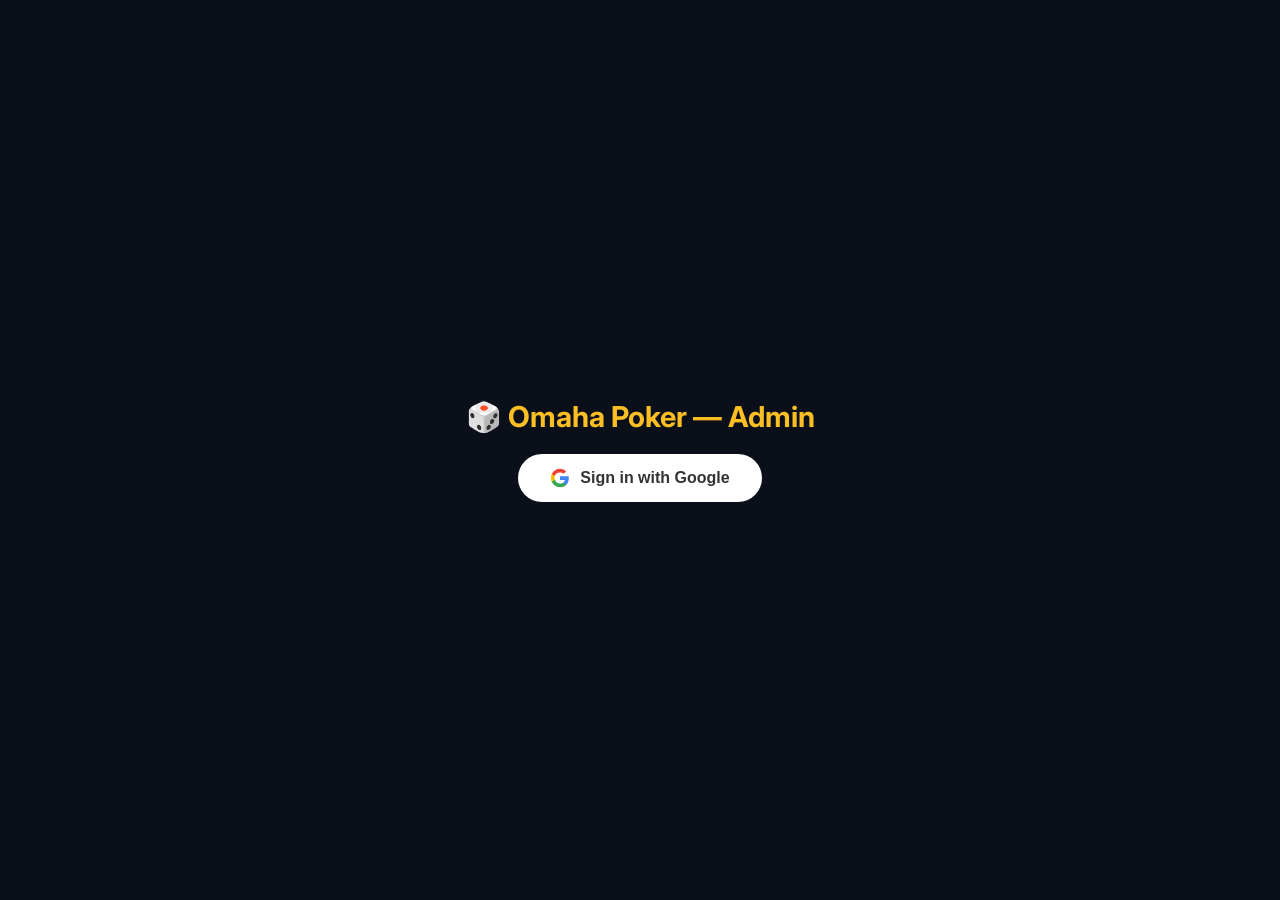
==== admin.html @ 5736e8f2 "feat: add admin panel (Overview, Users, Analytics, Events, Features, Push) Mirrors the video-poker-g" ====
<!DOCTYPE html>
<html lang="en">
<head>
    <meta charset="UTF-8">
    <meta name="viewport" content="width=device-width, initial-scale=1.0">
    <title>Omaha Poker — Admin</title>
    <link rel="preconnect" href="https://fonts.googleapis.com">
    <link href="https://fonts.googleapis.com/css2?family=Inter:wght@400;500;600;700&display=swap" rel="stylesheet">
    <script src="https://www.gstatic.com/firebasejs/10.12.2/firebase-app-compat.js"></script>
    <script src="https://www.gstatic.com/firebasejs/10.12.2/firebase-auth-compat.js"></script>
    <script src="https://www.gstatic.com/firebasejs/10.12.2/firebase-firestore-compat.js"></script>
    <style>
        * { box-sizing: border-box; margin: 0; padding: 0; }
        body {
            font-family: 'Inter', -apple-system, BlinkMacSystemFont, sans-serif;
            background: #0a0f1a; color: #e2e8f0; min-height: 100vh;
        }

        .auth-gate {
            display: flex; align-items: center; justify-content: center;
            min-height: 100vh; flex-direction: column; gap: 20px; padding: 24px; text-align: center;
        }
        .auth-gate h1 { color: #fbbf24; font-size: 1.8em; }
        .auth-gate .denied { color: #f87171; font-size: 16px; display: none; }
        .auth-gate button {
            background: #fff; color: #333; border: none; border-radius: 40px;
            padding: 14px 32px; font-size: 16px; font-weight: 600;
            cursor: pointer; display: flex; align-items: center; gap: 10px;
        }

        .app { display: none; }
        .app.visible { display: block; }

        .topbar {
            background: #111827; border-bottom: 1px solid #1e293b;
            padding: 14px 30px; display: flex; align-items: center; justify-content: space-between;
            position: sticky; top: 0; z-index: 100; flex-wrap: wrap; gap: 10px;
        }
        .topbar h1 { font-size: 18px; color: #fbbf24; font-weight: 700; }
        .topbar-right { display: flex; align-items: center; gap: 14px; flex-wrap: wrap; }
        .topbar-right img { width: 28px; height: 28px; border-radius: 50%; }
        .topbar-right span { font-size: 13px; color: #94a3b8; }
        .topbar-right a, .topbar-right button {
            background: none; border: 1px solid #334155; color: #94a3b8;
            padding: 5px 12px; border-radius: 6px; font-size: 12px;
            cursor: pointer; text-decoration: none;
        }
        .topbar-right a:hover, .topbar-right button:hover { border-color: #fbbf24; color: #fbbf24; }

        .content { max-width: 1180px; margin: 0 auto; padding: 24px; }

        .tabs {
            display: flex; gap: 4px; margin-bottom: 24px; flex-wrap: wrap;
            background: #111827; border-radius: 10px; padding: 4px;
            border: 1px solid #1e293b;
        }
        .tab {
            padding: 10px 20px; border-radius: 8px; font-size: 14px; font-weight: 500;
            cursor: pointer; color: #64748b; transition: all 0.2s; border: none; background: none;
        }
        .tab:hover { color: #cbd5e1; }
        .tab.active { background: #1e293b; color: #fbbf24; }

        .stats-grid {
            display: grid; grid-template-columns: repeat(auto-fit, minmax(190px, 1fr));
            gap: 14px; margin-bottom: 24px;
        }
        .stat-card {
            background: #111827; border: 1px solid #1e293b; border-radius: 12px; padding: 18px;
        }
        .stat-card .label { font-size: 11px; color: #64748b; text-transform: uppercase; letter-spacing: 0.5px; margin-bottom: 6px; }
        .stat-card .value { font-size: 26px; font-weight: 700; color: #fbbf24; }
        .stat-card .sub { font-size: 12px; color: #475569; margin-top: 4px; }

        .panel {
            background: #111827; border: 1px solid #1e293b; border-radius: 12px;
            overflow: hidden; margin-bottom: 20px;
        }
        .panel-header {
            padding: 14px 20px; border-bottom: 1px solid #1e293b;
            display: flex; align-items: center; justify-content: space-between; gap: 10px; flex-wrap: wrap;
        }
        .panel-header h2 { font-size: 15px; font-weight: 600; color: #e2e8f0; }
        .panel-header .badge {
            background: #1e293b; color: #94a3b8; padding: 3px 10px;
            border-radius: 20px; font-size: 12px;
        }
        .panel-header button {
            background: none; border: 1px solid #334155; color: #94a3b8;
            padding: 5px 12px; border-radius: 6px; font-size: 12px; cursor: pointer;
        }
        .panel-header button:hover { border-color: #fbbf24; color: #fbbf24; }
        .panel-body { padding: 16px 20px; }

        table { width: 100%; border-collapse: collapse; }
        .table-scroll { overflow-x: auto; -webkit-overflow-scrolling: touch; }
        th {
            text-align: left; padding: 10px 16px; font-size: 11px; white-space: nowrap;
            text-transform: uppercase; letter-spacing: 0.5px; color: #475569;
            background: #0f172a; border-bottom: 1px solid #1e293b;
        }
        td {
            padding: 10px 16px; border-bottom: 1px solid rgba(30,41,59,0.5);
            font-size: 13px; color: #cbd5e1;
        }
        tr:hover td { background: rgba(251,191,36,0.03); }

        .tab-content { display: none; }
        .tab-content.active { display: block; }

        .empty-state { text-align: center; padding: 40px; color: #475569; font-size: 14px; }

        .search-bar, .sort-select {
            background: #0f172a; border: 1px solid #1e293b; border-radius: 8px;
            padding: 8px 14px; color: #e2e8f0; font-size: 13px;
        }
        .search-bar { width: 260px; }
        .search-bar:focus, .sort-select:focus { outline: none; border-color: #fbbf24; }

        .btn-action {
            background: none; border: 1px solid #334155; border-radius: 4px;
            padding: 4px 10px; font-size: 11px; cursor: pointer; font-weight: 500;
            transition: all 0.2s; color: #f87171; border-color: rgba(248, 113, 113, 0.4);
        }
        .btn-action:hover { background: rgba(248, 113, 113, 0.1); border-color: #f87171; }

        .feature-list { padding: 6px 20px; }
        .feature-row {
            display: flex; align-items: center; justify-content: space-between;
            padding: 14px 0; border-bottom: 1px solid rgba(30,41,59,0.5);
        }
        .feature-row:last-child { border-bottom: none; }
        .feature-row-label { font-size: 14px; color: #e2e8f0; font-weight: 500; }
        .feature-row-sub { font-size: 12px; color: #64748b; margin-top: 2px; }
        .feature-switch { position: relative; display: inline-block; width: 42px; height: 24px; flex-shrink: 0; }
        .feature-switch input { opacity: 0; width: 0; height: 0; }
        .feature-switch-track {
            position: absolute; cursor: pointer; inset: 0; background: #334155;
            border-radius: 24px; transition: 0.2s;
        }
        .feature-switch-track::before {
            content: ""; position: absolute; width: 18px; height: 18px; left: 3px; bottom: 3px;
            background: #e2e8f0; border-radius: 50%; transition: 0.2s;
        }
        .feature-switch input:checked + .feature-switch-track { background: #16a34a; }
        .feature-switch input:checked + .feature-switch-track::before { transform: translateX(18px); }

        .event-form {
            display: flex; flex-wrap: wrap; gap: 8px; padding: 16px 20px;
            border-bottom: 1px solid #1e293b; align-items: center;
        }
        .event-form input, .event-form select {
            background: #0f172a; border: 1px solid #1e293b; border-radius: 6px;
            padding: 7px 10px; color: #e2e8f0; font-size: 13px;
        }
        .event-form input:focus, .event-form select:focus { outline: none; border-color: #fbbf24; }
        .event-form button {
            background: #16a34a; border: none; color: #fff; padding: 8px 16px;
            border-radius: 6px; font-size: 13px; font-weight: 600; cursor: pointer;
        }
        .event-form button:hover { background: #15803d; }

        .offline-note {
            font-size: 12px; color: #64748b; padding: 12px 20px;
            border-top: 1px solid #1e293b;
        }

        /* Horizontal bar rows for the Analytics tab. The bar is a nested
           fill rather than a background-gradient row, so a long label
           never competes with the bar for width. */
        .bar-row {
            display: flex; align-items: center; gap: 12px; padding: 7px 0;
            font-size: 13px; border-bottom: 1px solid rgba(30,41,59,0.5);
        }
        .bar-row:last-child { border-bottom: none; }
        .bar-row .bar-label { width: 140px; flex-shrink: 0; color: #cbd5e1; }
        .bar-row .bar-track { flex: 1; background: #0f172a; border-radius: 4px; height: 18px; overflow: hidden; }
        .bar-row .bar-fill { height: 100%; background: linear-gradient(90deg, #b45309, #fbbf24); }
        .bar-row .bar-value { width: 100px; text-align: right; color: #94a3b8; font-variant-numeric: tabular-nums; }

        .moved-card { padding: 22px 20px; }
        .moved-card p { margin-bottom: 14px; color: #94a3b8; line-height: 1.6; }
        .moved-card a.cta {
            display: inline-block; background: #16a34a; color: #fff; text-decoration: none;
            padding: 11px 24px; border-radius: 8px; font-size: 14px; font-weight: 600;
        }

        .setup-note {
            background: rgba(251,191,36,0.08); border: 1px solid rgba(251,191,36,0.3);
            border-radius: 10px; padding: 14px 18px; font-size: 13px; color: #fcd34d;
            margin: 24px; line-height: 1.5; max-width: 520px;
        }
        .setup-note code { background: rgba(0,0,0,0.3); padding: 1px 6px; border-radius: 4px; }

        @media (max-width: 700px) {
            .content { padding: 14px; }
            .stats-grid { grid-template-columns: repeat(2, 1fr); }
            .topbar { padding: 12px 16px; }
            th, td { padding: 8px 10px; font-size: 12px; }
            .event-form { flex-direction: column; align-items: stretch; }
            .search-bar { width: 100%; }
        }
    </style>
</head>
<body>
    <div class="auth-gate" id="auth-gate">
        <h1>🎲 Omaha Poker — Admin</h1>
        <button onclick="doSignIn()">
            <svg viewBox="0 0 24 24" width="20" height="20"><path fill="#4285F4" d="M22.56 12.25c0-.78-.07-1.53-.2-2.25H12v4.26h5.92a5.06 5.06 0 0 1-2.2 3.32v2.77h3.57c2.08-1.92 3.27-4.74 3.27-8.1z"/><path fill="#34A853" d="M12 23c2.97 0 5.46-.98 7.28-2.66l-3.57-2.77c-.98.66-2.23 1.06-3.71 1.06-2.86 0-5.29-1.93-6.16-4.53H2.18v2.84C3.99 20.53 7.7 23 12 23z"/><path fill="#FBBC05" d="M5.84 14.09c-.22-.66-.35-1.36-.35-2.09s.13-1.43.35-2.09V7.07H2.18A9.82 9.82 0 0 0 1.18 12c0 1.6.38 3.11 1 4.47l3.66-2.38z"/><path fill="#EA4335" d="M12 5.38c1.62 0 3.06.56 4.21 1.64l3.15-3.15C17.45 2.09 14.97 1 12 1 7.7 1 3.99 3.47 2.18 7.07l3.66 2.31c.87-2.6 3.3-4 6.16-4z"/></svg>
            Sign in with Google
        </button>
        <div class="denied" id="denied-msg">Access denied — admin only.</div>
    </div>

    <div class="app" id="app">
        <div class="topbar">
            <h1>🎲 Omaha Poker — Admin</h1>
            <div class="topbar-right">
                <img id="topbar-photo" src="" alt="">
                <span id="topbar-name"></span>
                <a href="push.html">Push Center ↗</a>
                <button onclick="firebase.auth().signOut()">Sign Out</button>
            </div>
        </div>

        <div class="content">
            <div class="tabs">
                <button class="tab active" onclick="switchTab('overview')">Overview</button>
                <button class="tab" onclick="switchTab('users')">Users</button>
                <button class="tab" onclick="switchTab('analytics')">Analytics</button>
                <button class="tab" onclick="switchTab('events')">Events</button>
                <button class="tab" onclick="switchTab('features')">Features</button>
                <button class="tab" onclick="switchTab('push')">Push</button>
            </div>

            <!-- OVERVIEW -->
            <div class="tab-content active" id="tab-overview">
                <div style="display:flex;align-items:center;justify-content:space-between;margin-bottom:10px">
                    <span id="stats-updated" style="color:#64748b;font-size:12px">—</span>
                    <button onclick="loadAll()">↻ Refresh</button>
                </div>
                <div class="stats-grid">
                    <div class="stat-card"><div class="label">Total Installs</div><div class="value" id="s-installs">—</div></div>
                    <div class="stat-card"><div class="label">Active Today</div><div class="value" id="s-today">—</div><div class="sub">played a hand (UTC day)</div></div>
                    <div class="stat-card"><div class="label">Active 7d (WAU)</div><div class="value" id="s-wau">—</div></div>
                    <div class="stat-card"><div class="label">New Installs (7d)</div><div class="value" id="s-new-7d">—</div><div class="sub" id="s-new-today">—</div></div>
                    <div class="stat-card"><div class="label">New Installs (30d)</div><div class="value" id="s-new-30d">—</div></div>
                    <div class="stat-card"><div class="label">Devices Registered</div><div class="value" id="s-devices">—</div><div class="sub" id="s-devices-sub">for push</div></div>
                    <div class="stat-card"><div class="label">Hands Dealt</div><div class="value" id="s-hands">—</div><div class="sub">across all players</div></div>
                    <div class="stat-card"><div class="label">Avg Hands / Player</div><div class="value" id="s-avg-hands">—</div></div>
                </div>

                <div class="panel">
                    <div class="panel-header">
                        <h2>Recent Installs</h2>
                        <span class="badge" id="recent-count">0</span>
                    </div>
                    <div class="table-scroll"><table>
                        <thead><tr><th>Install</th><th>Country</th><th>Platform</th><th>Version</th><th>First Seen</th><th>Last Played</th></tr></thead>
                        <tbody id="recent-body"><tr><td colspan="6" class="empty-state">Loading...</td></tr></tbody>
                    </table></div>
                </div>
            </div>

            <!-- USERS -->
            <div class="tab-content" id="tab-users">
                <div style="display:flex; flex-wrap:wrap; gap:10px; margin-bottom: 16px;">
                    <input class="search-bar" type="text" placeholder="Search by install id, country, or version..." id="user-search" oninput="renderUsers()">
                    <select class="sort-select" id="user-sort" onchange="renderUsers()">
                        <option value="lastPlayed">Sort: Last played</option>
                        <option value="hands">Sort: Hands played</option>
                        <option value="balance">Sort: Balance</option>
                        <option value="created">Sort: Newest install</option>
                        <option value="net">Sort: Lifetime net chips</option>
                    </select>
                </div>
                <div class="panel">
                    <div class="panel-header">
                        <h2>All Users</h2>
                        <span class="badge" id="users-count">0</span>
                    </div>
                    <div class="table-scroll"><table>
                        <thead><tr>
                            <th>Install</th><th>Country</th><th>Platform</th><th>Version</th>
                            <th>Hands</th><th>Win %</th><th>Balance</th><th>Net P&amp;L</th><th>Last Played</th><th>Devices</th>
                        </tr></thead>
                        <tbody id="users-body"><tr><td colspan="10" class="empty-state">Loading...</td></tr></tbody>
                    </table></div>
                </div>
            </div>

            <!-- ANALYTICS -->
            <div class="tab-content" id="tab-analytics">
                <div class="panel">
                    <div class="panel-header"><h2>📈 New Installs per Week</h2></div>
                    <div class="panel-body" id="bars-weeks"></div>
                </div>
                <div class="panel">
                    <div class="panel-header"><h2>📆 New Installs per Month</h2></div>
                    <div class="panel-body" id="bars-months"></div>
                </div>
                <div class="panel">
                    <div class="panel-header"><h2>🌍 Countries</h2></div>
                    <div class="panel-body" id="bars-countries"></div>
                </div>
                <div class="panel">
                    <div class="panel-header"><h2>📦 App Versions</h2></div>
                    <div class="panel-body" id="bars-versions"></div>
                </div>
                <div class="panel">
                    <div class="panel-header"><h2>📱 Platforms</h2></div>
                    <div class="panel-body" id="bars-platforms"></div>
                </div>
                <div class="panel">
                    <div class="panel-header"><h2>📅 Retention by Cohort Age</h2></div>
                    <div class="panel-body">
                        <div style="font-size:12px; color:#475569; margin-bottom:12px;">
                            Of installs first seen in each age window, the share that played a hand in the last 7 days.
                            A "current activity by cohort" view, not true Dn retention — this app keeps no per-day event log.
                        </div>
                        <div id="bars-retention"></div>
                    </div>
                </div>
                <div class="panel">
                    <div class="panel-header"><h2>🎴 Hands Played per Player</h2></div>
                    <div class="panel-body" id="bars-handsdist"></div>
                </div>
                <div class="panel">
                    <div class="panel-header"><h2>💰 Chip Balance Spread</h2></div>
                    <div class="panel-body" id="bars-balance"></div>
                </div>
                <div class="panel">
                    <div class="panel-header"><h2>🏆 Best Hands Made</h2></div>
                    <div class="panel-body" id="bars-besthands"></div>
                </div>
            </div>

            <!-- EVENTS -->
            <div class="tab-content" id="tab-events">
                <div class="panel">
                    <div class="panel-header">
                        <h2>🎉 Limited-Time Events</h2>
                        <span class="badge" id="events-count">0</span>
                    </div>
                    <div class="event-form">
                        <input id="ev-name" placeholder="Event name (e.g. Weekend Double Bonus)" style="flex:2; min-width:200px;">
                        <input id="ev-emoji" placeholder="🎉" maxlength="4" style="width:56px;">
                        <select id="ev-applies-to" title="Which bonus reward this event multiplies">
                            <option value="">All bonus rewards</option>
                            <option value="dailyBonus">Daily Bonus</option>
                            <option value="bonusChips">Bonus Chips</option>
                            <option value="missionReward">Mission Reward</option>
                            <option value="achievement">Achievement</option>
                        </select>
                        <input id="ev-mult" type="number" step="0.5" min="1" value="2" title="Multiplier" style="width:70px;">
                        <input id="ev-start" type="datetime-local" title="Starts">
                        <input id="ev-end" type="datetime-local" title="Ends">
                        <button onclick="createEvent()">Create Event</button>
                    </div>
                    <div class="table-scroll"><table>
                        <thead><tr><th>Event</th><th>Applies To</th><th>×</th><th>Starts</th><th>Ends</th><th>Status</th><th>Actions</th></tr></thead>
                        <tbody id="events-body"><tr><td colspan="7" class="empty-state">Loading...</td></tr></tbody>
                    </table></div>
                </div>
            </div>

            <!-- FEATURES -->
            <div class="tab-content" id="tab-features">
                <div class="panel">
                    <div class="panel-header">
                        <h2>Feature Toggles</h2>
                        <span class="badge" id="features-status">—</span>
                    </div>
                    <div class="feature-list" id="feature-toggle-list"></div>
                    <div class="offline-note">
                        The app caches the last value it fetched and falls back to "on" for
                        everything if it has never reached Firestore — a toggle here reaches
                        installs the next time they foreground with a connection, never blocking
                        offline play.
                    </div>
                </div>
            </div>

            <!-- PUSH (moved to its own page — composing, targeting and delivery
                 logs need a service account, which this browser page never holds) -->
            <div class="tab-content" id="tab-push">
                <div class="panel">
                    <div class="panel-header"><h2>🔔 Push Center has moved</h2></div>
                    <div class="moved-card">
                        <p>
                            Composing, targeting, scheduling and delivery logs for push notifications
                            live in the dedicated Push Center, which queues campaigns in Firestore for
                            the GitHub Actions poller (<code>scripts/push/poll.js</code>) to deliver.
                        </p>
                        <a class="cta" href="push.html">Open Push Center →</a>
                    </div>
                </div>
            </div>
        </div>
    </div>

    <script>
    var firebaseConfig = {
        apiKey: "AIzaSyCLv54ToWnFQTvKr12RejNP0gXSSvFsCwo",
        authDomain: "omaha-poker-bb153.firebaseapp.com",
        projectId: "omaha-poker-bb153",
        storageBucket: "omaha-poker-bb153.firebasestorage.app",
        messagingSenderId: "752060069518",
        appId: "1:752060069518:web:b81d5aa6d7fa615ce2fbdf"
    };
    firebase.initializeApp(firebaseConfig);
    var auth = firebase.auth();
    var db = firebase.firestore();
    var ADMIN_EMAIL = 'micorlov@gmail.com';

    var DEFAULT_FEATURES = {
        friendsEnabled: true,
        achievementsEnabled: true,
        missionsEnabled: true,
        reviewPromptEnabled: true
    };
    var FEATURE_TOGGLES = [
        { key: 'friendsEnabled', label: 'Friends', sub: 'Friends entry point on the Profile tab' },
        { key: 'achievementsEnabled', label: 'Achievements', sub: 'Achievements entry point on the Profile tab' },
        { key: 'missionsEnabled', label: 'Daily Missions', sub: 'Daily Missions card on the Wallet tab' },
        { key: 'reviewPromptEnabled', label: 'Review Prompt', sub: 'In-app Play Store rating prompt after a personal-best pot' }
    ];
    var APPLIES_TO_LABEL = {
        '': 'All bonus rewards',
        dailyBonus: 'Daily Bonus',
        bonusChips: 'Bonus Chips',
        missionReward: 'Mission Reward',
        achievement: 'Achievement'
    };
    var currentFeatures = Object.assign({}, DEFAULT_FEATURES);

    // Installs + devices are read once per Refresh and reused across
    // Overview / Users / Analytics. A panel-per-query design would burn
    // through the Spark plan's 50k-read daily quota in a handful of loads.
    var installs = [];
    var devices = [];

    function doSignIn() {
        auth.signInWithPopup(new firebase.auth.GoogleAuthProvider());
    }

    auth.onAuthStateChanged(function(user) {
        if (user && user.email === ADMIN_EMAIL) {
            document.getElementById('auth-gate').style.display = 'none';
            document.getElementById('app').classList.add('visible');
            document.getElementById('topbar-photo').src = user.photoURL || '';
            document.getElementById('topbar-name').textContent = user.displayName || user.email;
            loadAll();
            loadEvents();
            loadFeatures();
        } else if (user) {
            document.getElementById('denied-msg').style.display = 'block';
        }
    });

    function switchTab(name) {
        document.querySelectorAll('.tab').forEach(function(t) { t.classList.remove('active'); });
        document.querySelectorAll('.tab-content').forEach(function(t) { t.classList.remove('active'); });
        document.querySelector('.tab[onclick="switchTab(\'' + name + '\')"]').classList.add('active');
        document.getElementById('tab-' + name).classList.add('active');
    }

    // --- shared helpers ---
    function num(value) { return (value || 0).toLocaleString(); }
    function toDate(value) { return value && value.toDate ? value.toDate() : null; }
    function timeOf(date) { return date ? date.getTime() : 0; }

    function countBy(list, keyFn) {
        return list.reduce(function(acc, item) {
            var key = keyFn(item);
            acc[key] = (acc[key] || 0) + 1;
            return acc;
        }, {});
    }

    function toBars(counts, limit) {
        var rows = Object.keys(counts).map(function(key) { return { label: key, value: counts[key] }; })
            .sort(function(a, b) { return b.value - a.value; });
        return limit ? rows.slice(0, limit) : rows;
    }

    /// Renders { label, value }[] as horizontal bars, widest first, into containerId.
    function renderBars(containerId, rows, formatValue) {
        var container = document.getElementById(containerId);
        if (!container) return;
        container.innerHTML = '';
        if (!rows.length) {
            container.innerHTML = '<div class="empty-state">No data yet</div>';
            return;
        }
        var max = rows.reduce(function(m, r) { return Math.max(m, r.value); }, 0) || 1;
        rows.forEach(function(row) {
            var el = document.createElement('div');
            el.className = 'bar-row';
            el.innerHTML =
                '<div class="bar-label"></div>' +
                '<div class="bar-track"><div class="bar-fill"></div></div>' +
                '<div class="bar-value"></div>';
            el.children[0].textContent = row.label;
            el.children[1].firstChild.style.width = Math.max(2, (row.value / max) * 100) + '%';
            el.children[2].textContent = formatValue ? formatValue(row) : num(row.value);
            container.appendChild(el);
        });
    }

    function dayKeyDaysAgo(days) {
        var d = new Date();
        d.setUTCDate(d.getUTCDate() - days);
        return d.toISOString().slice(0, 10);
    }

    // --- load installs + devices (shared by Overview / Users / Analytics) ---
    function loadAll() {
        var installsP = db.collection('installs').get().then(function(snap) {
            installs = snap.docs.map(function(doc) {
                var d = doc.data() || {};
                return {
                    uid: doc.id,
                    country: d.country || '—',
                    platform: d.platform || 'unknown',
                    appVersion: d.appVersion || '—',
                    locale: d.locale || '',
                    createdAt: toDate(d.createdAt),
                    lastSeenAt: toDate(d.lastSeenAt),
                    lastPlayedDate: d.lastPlayedDate || null,
                    hands: d.hands || 0,
                    handsWon: d.handsWon || 0,
                    netChips: d.netChips || 0,
                    biggestPot: d.biggestPot || 0,
                    balance: typeof d.balance === 'number' ? d.balance : null,
                    bestHand: d.bestHand || null
                };
            });
        }).catch(function(err) { console.error('loadInstalls:', err); installs = []; });

        var devicesP = db.collectionGroup('fcmTokens').get().then(function(snap) {
            devices = snap.docs.map(function(doc) {
                return { uid: doc.ref.parent.parent.id, platform: doc.get('platform') || 'unknown' };
            });
        }).catch(function() { devices = []; });

        return Promise.all([installsP, devicesP]).then(function() {
            renderOverview();
            renderUsers();
            renderAnalytics();
        });
    }

    // --- overview ---
    function renderOverview() {
        var today = dayKeyDaysAgo(0);
        var weekAgo = dayKeyDaysAgo(7);
        var now = Date.now();

        document.getElementById('s-installs').textContent = num(installs.length);
        document.getElementById('s-today').textContent = num(
            installs.filter(function(p) { return p.lastPlayedDate === today; }).length
        );
        document.getElementById('s-wau').textContent = num(
            installs.filter(function(p) { return p.lastPlayedDate && p.lastPlayedDate >= weekAgo; }).length
        );

        var dated = installs.filter(function(p) { return p.createdAt; });
        var new7d = dated.filter(function(p) { return p.createdAt.getTime() > now - 7 * 86400000; }).length;
        var new30d = dated.filter(function(p) { return p.createdAt.getTime() > now - 30 * 86400000; }).length;
        var newToday = dated.filter(function(p) { return p.createdAt.toISOString().slice(0, 10) === today; }).length;
        document.getElementById('s-new-7d').textContent = num(new7d);
        document.getElementById('s-new-today').textContent = newToday + ' today';
        document.getElementById('s-new-30d').textContent = num(new30d);

        document.getElementById('s-devices').textContent = num(devices.length);
        var byPlatform = countBy(devices, function(d) { return d.platform; });
        var parts = Object.keys(byPlatform).sort().map(function(k) { return byPlatform[k] + ' ' + k; });
        document.getElementById('s-devices-sub').textContent = parts.length ? parts.join(' · ') + ' for push' : 'none registered yet';

        var totalHands = installs.reduce(function(sum, p) { return sum + p.hands; }, 0);
        var withHands = installs.filter(function(p) { return p.hands > 0; }).length;
        document.getElementById('s-hands').textContent = num(totalHands);
        document.getElementById('s-avg-hands').textContent = withHands ? Math.round(totalHands / withHands) : '—';

        var stamp = document.getElementById('stats-updated');
        if (stamp) stamp.textContent = 'Figures as of ' + new Date().toLocaleTimeString();

        var recent = dated.slice().sort(function(a, b) { return timeOf(b.createdAt) - timeOf(a.createdAt); }).slice(0, 10);
        var body = document.getElementById('recent-body');
        document.getElementById('recent-count').textContent = recent.length;
        if (!recent.length) {
            body.innerHTML = '<tr><td colspan="6" class="empty-state">No installs yet</td></tr>';
            return;
        }
        body.innerHTML = '';
        recent.forEach(function(p) {
            var tr = document.createElement('tr');
            tr.innerHTML =
                '<td>' + p.uid.slice(0, 10) + '…</td>' +
                '<td>' + p.country + '</td>' +
                '<td>' + p.platform + '</td>' +
                '<td>' + p.appVersion + '</td>' +
                '<td>' + p.createdAt.toLocaleDateString() + '</td>' +
                '<td>' + (p.lastPlayedDate || 'never') + '</td>';
            body.appendChild(tr);
        });
    }

    // --- users table ---
    function renderUsers() {
        var query = (document.getElementById('user-search').value || '').trim().toLowerCase();
        var sort = document.getElementById('user-sort').value;
        var deviceCounts = countBy(devices, function(d) { return d.uid; });

        var filtered = installs.filter(function(p) {
            if (!query) return true;
            return [p.uid, p.country, p.appVersion, p.platform, p.locale].join(' ').toLowerCase().indexOf(query) !== -1;
        });

        var sorters = {
            lastPlayed: function(a, b) {
                var bd = b.lastPlayedDate || '', ad = a.lastPlayedDate || '';
                return bd < ad ? 1 : bd > ad ? -1 : 0;
            },
            hands: function(a, b) { return b.hands - a.hands; },
            balance: function(a, b) { return (b.balance || 0) - (a.balance || 0); },
            created: function(a, b) { return timeOf(b.createdAt) - timeOf(a.createdAt); },
            net: function(a, b) { return b.netChips - a.netChips; }
        };
        filtered.sort(sorters[sort] || sorters.lastPlayed);

        document.getElementById('users-count').textContent = filtered.length;
        var body = document.getElementById('users-body');
        body.innerHTML = '';
        if (!filtered.length) {
            body.innerHTML = '<tr><td colspan="10" class="empty-state">' +
                (installs.length ? 'No users match this filter' : 'No users yet') + '</td></tr>';
            return;
        }

        filtered.slice(0, 500).forEach(function(p) {
            var netColor = p.netChips < 0 ? '#f87171' : '#4ade80';
            var devCount = deviceCounts[p.uid] || 0;
            var tr = document.createElement('tr');
            tr.innerHTML =
                '<td>' + p.uid.slice(0, 10) + '…</td>' +
                '<td>' + p.country + '</td>' +
                '<td>' + p.platform + '</td>' +
                '<td>' + p.appVersion + '</td>' +
                '<td>' + num(p.hands) + '</td>' +
                '<td>' + (p.hands ? Math.round((p.handsWon / p.hands) * 100) + '%' : '—') + '</td>' +
                '<td>' + (p.balance === null ? '—' : num(p.balance)) + '</td>' +
                '<td style="color:' + netColor + '">' + (p.netChips > 0 ? '+' : '') + num(p.netChips) + '</td>' +
                '<td>' + (p.lastPlayedDate || 'never') + '</td>' +
                '<td style="color:' + (devCount ? '#4ade80' : '#475569') + '">' + (devCount || '—') + '</td>';
            body.appendChild(tr);
        });
    }

    // --- analytics ---
    function renderAnalytics() {
        var dated = installs.filter(function(p) { return p.createdAt; });

        renderBars('bars-weeks', lastNBuckets(dated, 12, function(date) {
            var d = new Date(Date.UTC(date.getUTCFullYear(), date.getUTCMonth(), date.getUTCDate()));
            var dayOfWeek = (d.getUTCDay() + 6) % 7;
            d.setUTCDate(d.getUTCDate() - dayOfWeek);
            return d.toISOString().slice(0, 10);
        }));
        renderBars('bars-months', lastNBuckets(dated, 12, function(date) { return date.toISOString().slice(0, 7); }));
        renderBars('bars-countries', toBars(countBy(installs, function(p) { return p.country; }), 15));
        renderBars('bars-versions', toBars(countBy(installs, function(p) { return p.appVersion; })));
        renderBars('bars-platforms', toBars(countBy(installs, function(p) { return p.platform; })));

        renderRetention();

        renderBars('bars-handsdist', bucketize(
            installs.map(function(p) { return p.hands; }),
            [0, 1, 5, 20, 50, 200],
            function(low, high) { return low === 0 && high === 1 ? '0 hands' : (high ? low + '–' + (high - 1) : low + '+'); }
        ));
        renderBars('bars-balance', bucketize(
            installs.filter(function(p) { return p.balance !== null; }).map(function(p) { return p.balance; }),
            [0, 1000, 5000, 10000, 25000, 100000],
            function(low, high) { return high ? num(low) + '–' + num(high - 1) : num(low) + '+'; }
        ));
        var bestHands = installs.filter(function(p) { return p.bestHand; });
        renderBars('bars-besthands', toBars(countBy(bestHands, function(p) { return p.bestHand; }), 12));
    }

    function lastNBuckets(list, n, keyFn) {
        var counts = countBy(list, function(item) { return keyFn(item.createdAt); });
        return Object.keys(counts).sort().slice(-n).map(function(key) { return { label: key, value: counts[key] }; });
    }

    function bucketize(values, edges, labelFn) {
        return edges.map(function(low, index) {
            var high = edges[index + 1];
            var count = values.filter(function(v) { return v >= low && (high === undefined || v < high); }).length;
            return { label: labelFn(low, high), value: count };
        });
    }

    /// "Current activity by cohort" — for installs first seen in an age
    /// window, the share still playing in the last 7 days. Not true Dn
    /// retention, which would need a per-day event log the app doesn't keep.
    function renderRetention() {
        var windows = [
            { label: '1–7 days old', min: 1, max: 7 },
            { label: '8–14 days old', min: 8, max: 14 },
            { label: '15–30 days old', min: 15, max: 30 },
            { label: '31–90 days old', min: 31, max: 90 },
            { label: '90+ days old', min: 91, max: 100000 }
        ];
        var activeSince = dayKeyDaysAgo(7);
        var now = Date.now();
        var rows = windows.map(function(w) {
            var cohort = installs.filter(function(p) {
                if (!p.createdAt) return false;
                var ageDays = Math.floor((now - p.createdAt.getTime()) / 86400000);
                return ageDays >= w.min && ageDays <= w.max;
            });
            var retained = cohort.filter(function(p) { return p.lastPlayedDate && p.lastPlayedDate >= activeSince; });
            return {
                label: w.label,
                value: cohort.length ? Math.round((retained.length / cohort.length) * 100) : 0,
                cohortSize: cohort.length,
                retainedCount: retained.length
            };
        }).filter(function(row) { return row.cohortSize > 0; });

        renderBars('bars-retention', rows, function(row) {
            return row.value + '% (' + row.retainedCount + '/' + row.cohortSize + ')';
        });
    }

    // --- feature flags ---
    function loadFeatures() {
        db.collection('config').doc('features').get().then(function(doc) {
            currentFeatures = Object.assign({}, DEFAULT_FEATURES, doc.exists ? doc.data() : {});
            document.getElementById('features-status').textContent = doc.exists ? 'Configured' : 'Using defaults';
            renderFeatureToggles();
        }).catch(function(err) {
            console.error('loadFeatures:', err);
            document.getElementById('features-status').textContent = 'Error loading';
        });
    }

    function renderFeatureToggles() {
        var list = document.getElementById('feature-toggle-list');
        list.innerHTML = '';
        FEATURE_TOGGLES.forEach(function(f) {
            var row = document.createElement('div');
            row.className = 'feature-row';
            var checked = currentFeatures[f.key] !== false;
            row.innerHTML =
                '<div><div class="feature-row-label">' + f.label + '</div><div class="feature-row-sub">' + f.sub + '</div></div>' +
                '<label class="feature-switch">' +
                '<input type="checkbox" ' + (checked ? 'checked' : '') + ' onchange="toggleFeature(\'' + f.key + '\', this.checked)">' +
                '<span class="feature-switch-track"></span>' +
                '</label>';
            list.appendChild(row);
        });
    }

    function toggleFeature(key, value) {
        currentFeatures[key] = value;
        db.collection('config').doc('features').set(currentFeatures, { merge: true }).then(function() {
            document.getElementById('features-status').textContent = 'Configured';
        }).catch(function(err) {
            alert('Failed to save: ' + err.message);
            loadFeatures();
        });
    }

    // --- limited-time events ---
    function loadEvents() {
        db.collection('events').orderBy('endsAt', 'desc').limit(20).get().then(function(snap) {
            var body = document.getElementById('events-body');
            document.getElementById('events-count').textContent = snap.size;
            if (snap.empty) {
                body.innerHTML = '<tr><td colspan="7" class="empty-state">No events</td></tr>';
                return;
            }
            body.innerHTML = '';
            var now = Date.now();
            snap.forEach(function(doc) {
                var d = doc.data();
                var starts = d.startsAt && d.startsAt.toDate ? d.startsAt.toDate() : null;
                var ends = d.endsAt && d.endsAt.toDate ? d.endsAt.toDate() : null;
                var status = !starts || !ends ? '?' :
                    now < starts.getTime() ? 'scheduled' :
                    now < ends.getTime() ? '🟢 LIVE' : 'ended';
                var appliesLabel = APPLIES_TO_LABEL[d.appliesTo || ''] || d.appliesTo;
                var tr = document.createElement('tr');
                tr.innerHTML =
                    '<td>' + (d.emoji || '') + ' ' + (d.name || '') + '</td>' +
                    '<td>' + appliesLabel + '</td>' +
                    '<td>×' + (d.multiplier || 1) + '</td>' +
                    '<td>' + (starts ? starts.toLocaleString() : '') + '</td>' +
                    '<td>' + (ends ? ends.toLocaleString() : '') + '</td>' +
                    '<td>' + status + '</td>' +
                    '<td><button class="btn-action" onclick="deleteEvent(\'' + doc.id + '\')">Delete</button></td>';
                body.appendChild(tr);
            });
        }).catch(function(err) { console.error('loadEvents:', err); });
    }

    function createEvent() {
        var name = document.getElementById('ev-name').value.trim();
        var startVal = document.getElementById('ev-start').value;
        var endVal = document.getElementById('ev-end').value;
        if (!name || !startVal || !endVal) { alert('Name, start and end are required'); return; }
        var starts = new Date(startVal);
        var ends = new Date(endVal);
        if (ends <= starts) { alert('End must be after start'); return; }
        db.collection('events').add({
            name: name,
            emoji: document.getElementById('ev-emoji').value.trim() || '🎉',
            multiplier: parseFloat(document.getElementById('ev-mult').value) || 2,
            appliesTo: document.getElementById('ev-applies-to').value || null,
            startsAt: firebase.firestore.Timestamp.fromDate(starts),
            endsAt: firebase.firestore.Timestamp.fromDate(ends),
            createdAt: firebase.firestore.FieldValue.serverTimestamp()
        }).then(function() {
            document.getElementById('ev-name').value = '';
            loadEvents();
        }).catch(function(err) { alert('Create failed: ' + err.message); });
    }

    function deleteEvent(id) {
        if (!confirm('Delete this event?')) return;
        db.collection('events').doc(id).delete().then(loadEvents)
            .catch(function(err) { alert('Delete failed: ' + err.message); });
    }
    </script>
</body>
</html>
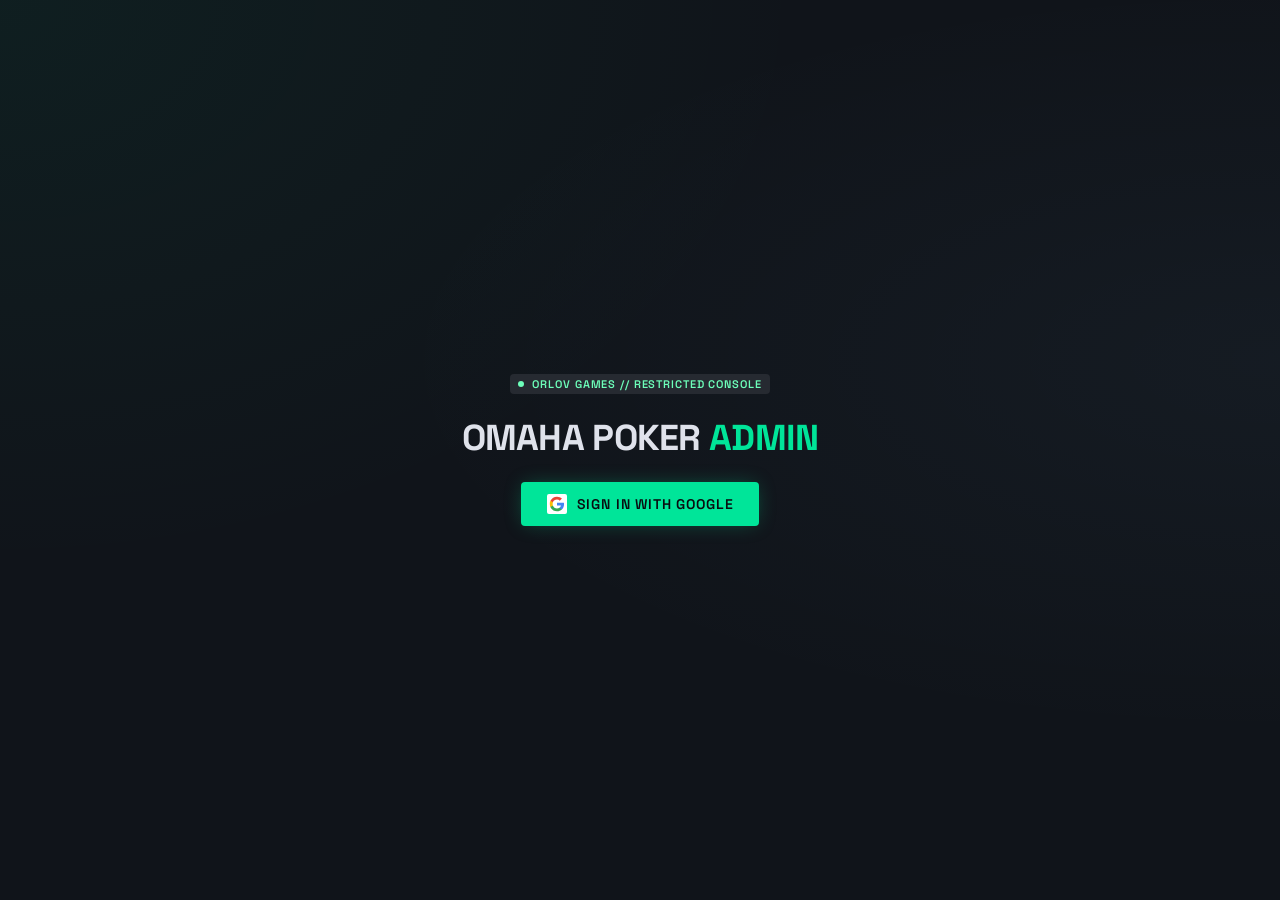
==== commit 2496a7b9: "Admin: Kinetic HUD restyle + clamp implausible play time Restyle admin.html to the Kinetic Shinkanse" ====
--- a/admin.html
+++ b/admin.html
@@ -5,206 +5,338 @@
     <meta name="viewport" content="width=device-width, initial-scale=1.0">
     <title>Omaha Poker — Admin</title>
     <link rel="preconnect" href="https://fonts.googleapis.com">
-    <link href="https://fonts.googleapis.com/css2?family=Inter:wght@400;500;600;700&display=swap" rel="stylesheet">
+    <link rel="preconnect" href="https://fonts.gstatic.com" crossorigin>
+    <link href="https://fonts.googleapis.com/css2?family=Inter:wght@400;500;600;700&family=Space+Grotesk:wght@500;600;700&display=swap" rel="stylesheet">
+    <meta name="theme-color" content="#10141a">
     <script src="https://www.gstatic.com/firebasejs/10.12.2/firebase-app-compat.js"></script>
     <script src="https://www.gstatic.com/firebasejs/10.12.2/firebase-auth-compat.js"></script>
     <script src="https://www.gstatic.com/firebasejs/10.12.2/firebase-firestore-compat.js"></script>
     <style>
+        /* Kinetic Shinkansen Cockpit — charcoal HUD (Stitch export, DESIGN.md tokens) */
+        :root {
+            --surface: #10141a; --surface-lowest: #0a0e14; --surface-low: #181c22;
+            --surface-c: #1c2026; --surface-high: #262a31; --surface-highest: #31353c;
+            --on-surface: #dfe2eb; --on-surface-variant: #bacbbe;
+            --outline: #849589; --outline-variant: #3b4a41;
+            --primary: #6dffba; --primary-container: #00e599; --on-primary-container: #00613e; --on-primary: #003822;
+            --secondary: #90cdff; --secondary-container: #2098dd;
+            --tertiary: #e1e5eb; --error: #ffb4ab; --error-container: #93000a;
+            --hairline: rgba(255,255,255,0.07); --hairline-strong: rgba(255,255,255,0.12);
+            --glass: rgba(18,24,34,0.65); --inset: rgba(28,36,50,0.85);
+            --glow: 0 0 20px -4px rgba(0,229,153,0.35);
+            --font-display: 'Space Grotesk', 'Inter', sans-serif;
+            --font-body: 'Inter', -apple-system, BlinkMacSystemFont, sans-serif;
+        }
         * { box-sizing: border-box; margin: 0; padding: 0; }
+        html { background: var(--surface); }
         body {
-            font-family: 'Inter', -apple-system, BlinkMacSystemFont, sans-serif;
-            background: #0a0f1a; color: #e2e8f0; min-height: 100vh;
-        }
-
+            font-family: var(--font-body); font-size: 14px; line-height: 20px;
+            background:
+                radial-gradient(ellipse at 0% 0%, rgba(0,229,153,0.05), transparent 45%),
+                radial-gradient(ellipse at 100% 40%, rgba(144,205,255,0.04), transparent 50%),
+                var(--surface);
+            color: var(--on-surface); min-height: 100vh; -webkit-font-smoothing: antialiased;
+        }
+        ::selection { background: rgba(0,229,153,0.3); }
+        a { color: var(--secondary); }
+
+        /* Labels & micro-chips: tracked-out uppercase Space Grotesk */
+        .hud-label, th, .stat-card .label, .tab, .panel-header .badge, .hud-chip {
+            font-family: var(--font-display); text-transform: uppercase; letter-spacing: 0.08em;
+        }
+        .pip { width: 6px; height: 6px; border-radius: 50%; background: var(--primary); display: inline-block; flex-shrink: 0; }
+        .pip.pulse, .live-dot { animation: blink 1.6s infinite; }
+
+        /* ---------- Sign-in gate ---------- */
         .auth-gate {
             display: flex; align-items: center; justify-content: center;
-            min-height: 100vh; flex-direction: column; gap: 20px; padding: 24px; text-align: center;
-        }
-        .auth-gate h1 { color: #fbbf24; font-size: 1.8em; }
-        .auth-gate .denied { color: #f87171; font-size: 16px; display: none; }
+            min-height: 100vh; flex-direction: column; gap: 22px; padding: 24px; text-align: center;
+        }
+        .auth-gate .gate-chip { display: inline-flex; align-items: center; gap: 8px; padding: 3px 8px; border-radius: 4px;
+            background: var(--surface-high); color: var(--primary); font: 600 11px/14px var(--font-display); letter-spacing: 0.08em; }
+        .auth-gate h1 { font: 700 36px/44px var(--font-display); color: var(--on-surface); letter-spacing: -0.02em; text-transform: uppercase; }
+        .auth-gate h1 span { color: var(--primary-container); }
+        .auth-gate .denied { color: var(--error); font-size: 14px; display: none; }
         .auth-gate button {
-            background: #fff; color: #333; border: none; border-radius: 40px;
-            padding: 14px 32px; font-size: 16px; font-weight: 600;
-            cursor: pointer; display: flex; align-items: center; gap: 10px;
-        }
+            background: var(--primary-container); color: #090c10; border: none; border-radius: 4px;
+            padding: 12px 26px; font: 600 14px var(--font-display); letter-spacing: 0.06em; text-transform: uppercase;
+            cursor: pointer; display: flex; align-items: center; gap: 10px; box-shadow: var(--glow);
+        }
+        .auth-gate button svg { background: #fff; border-radius: 2px; padding: 2px; }
+        .auth-gate button:hover { background: var(--primary); }
 
         .app { display: none; }
         .app.visible { display: block; }
 
+        /* ---------- Header ---------- */
         .topbar {
-            background: #111827; border-bottom: 1px solid #1e293b;
-            padding: 14px 30px; display: flex; align-items: center; justify-content: space-between;
-            position: sticky; top: 0; z-index: 100; flex-wrap: wrap; gap: 10px;
-        }
-        .topbar h1 { font-size: 18px; color: #fbbf24; font-weight: 700; }
-        .topbar-right { display: flex; align-items: center; gap: 14px; flex-wrap: wrap; }
-        .topbar-right img { width: 28px; height: 28px; border-radius: 50%; }
-        .topbar-right span { font-size: 13px; color: #94a3b8; }
-        .topbar-right a, .topbar-right button {
-            background: none; border: 1px solid #334155; color: #94a3b8;
-            padding: 5px 12px; border-radius: 6px; font-size: 12px;
-            cursor: pointer; text-decoration: none;
-        }
-        .topbar-right a:hover, .topbar-right button:hover { border-color: #fbbf24; color: #fbbf24; }
-
-        .content { max-width: 1180px; margin: 0 auto; padding: 24px; }
-
+            background: rgba(10,14,20,0.82); -webkit-backdrop-filter: blur(20px); backdrop-filter: blur(20px);
+            box-shadow: 0 1px 8px rgba(0,0,0,0.4); border-bottom: 1px solid var(--hairline);
+            padding: 0 40px; height: 64px; display: flex; align-items: center; justify-content: space-between; gap: 16px;
+            position: sticky; top: 0; z-index: 100;
+        }
+        .brand { display: flex; align-items: center; gap: 10px; min-width: 0; }
+        .brand-text { display: flex; flex-direction: column; min-width: 0; }
+        .topbar h1 { font: 500 13px/16px var(--font-display); color: var(--on-surface); letter-spacing: 0.1em; text-transform: uppercase; white-space: nowrap; }
+        .brand-sub { font: 600 11px/14px var(--font-display); color: var(--outline); letter-spacing: 0.14em; text-transform: uppercase; }
+        .topbar-right { display: flex; align-items: center; gap: 10px; }
+        .topbar-right img { width: 30px; height: 30px; border-radius: 50%; border: 1px solid var(--outline-variant); }
+        .topbar-right img[src=""] { display: none; }
+        .topbar-right span { font-size: 13px; color: var(--on-surface-variant); }
+        .topbar-right #topbar-build { font: 600 11px/14px var(--font-display) !important; letter-spacing: 0.08em; text-transform: uppercase;
+            background: var(--surface-low); color: var(--on-surface-variant) !important; padding: 3px 8px; border-radius: 4px; }
+        .topbar-right #topbar-version { color: var(--primary); }
+        .topbar-right button, .topbar-right a {
+            background: var(--surface-c); border: 1px solid var(--hairline-strong); color: var(--tertiary);
+            padding: 6px 12px; border-radius: 4px; font: 500 12px var(--font-display); letter-spacing: 0.08em; text-transform: uppercase;
+            cursor: pointer; text-decoration: none; white-space: nowrap;
+        }
+        .topbar-right button:hover, .topbar-right a:hover { border-color: var(--secondary); color: var(--on-surface); background: var(--surface-high); }
+
+        /* Telemetry sub-header */
+        .telemetry-bar {
+            background: var(--surface-lowest); border-bottom: 1px solid var(--hairline);
+            padding: 8px 40px; display: flex; flex-wrap: wrap; align-items: center; justify-content: space-between; gap: 8px 24px;
+            font: 600 11px/14px var(--font-display); letter-spacing: 0.1em; text-transform: uppercase; color: var(--outline);
+        }
+        .telemetry-bar .grp { display: flex; align-items: center; gap: 20px; flex-wrap: wrap; }
+        .telemetry-bar .ok { color: var(--primary); display: inline-flex; align-items: center; gap: 6px; }
+        .telemetry-bar b { color: var(--secondary); font-weight: 700; }
+
+        .content { max-width: 1280px; margin: 0 auto; padding: 28px 40px 48px; }
+
+        /* ---------- Tabs (segmented HUD nav) ---------- */
         .tabs {
-            display: flex; gap: 4px; margin-bottom: 24px; flex-wrap: wrap;
-            background: #111827; border-radius: 10px; padding: 4px;
-            border: 1px solid #1e293b;
-        }
+            display: flex; gap: 4px; margin-bottom: 28px; overflow-x: auto; scrollbar-width: none;
+            background: var(--surface-low); border-radius: 8px; padding: 4px; border: 1px solid var(--hairline);
+        }
+        .tabs::-webkit-scrollbar { display: none; }
         .tab {
-            padding: 10px 20px; border-radius: 8px; font-size: 14px; font-weight: 500;
-            cursor: pointer; color: #64748b; transition: all 0.2s; border: none; background: none;
-        }
-        .tab:hover { color: #cbd5e1; }
-        .tab.active { background: #1e293b; color: #fbbf24; }
-
+            padding: 8px 16px; border-radius: 4px; font-size: 13px; font-weight: 500; line-height: 16px; white-space: nowrap;
+            cursor: pointer; color: var(--on-surface-variant); transition: background 0.15s, color 0.15s; border: none; background: none;
+        }
+        .tab:hover { color: var(--on-surface); background: var(--surface-c); }
+        .tab.active { background: var(--primary-container); color: var(--on-primary-container); font-weight: 600; box-shadow: var(--glow); }
+
+        /* ---------- Stat tiles ---------- */
         .stats-grid {
-            display: grid; grid-template-columns: repeat(auto-fit, minmax(190px, 1fr));
-            gap: 14px; margin-bottom: 24px;
+            display: grid; grid-template-columns: repeat(auto-fill, minmax(190px, 1fr));
+            gap: 12px; margin-bottom: 28px;
         }
         .stat-card {
-            background: #111827; border: 1px solid #1e293b; border-radius: 12px; padding: 18px;
-        }
-        .stat-card .label { font-size: 11px; color: #64748b; text-transform: uppercase; letter-spacing: 0.5px; margin-bottom: 6px; }
-        .stat-card .value { font-size: 26px; font-weight: 700; color: #fbbf24; }
-        .stat-card .sub { font-size: 12px; color: #475569; margin-top: 4px; }
-
+            position: relative; overflow: hidden;
+            background: var(--glass); -webkit-backdrop-filter: blur(16px); backdrop-filter: blur(16px);
+            border: 1px solid var(--hairline); border-radius: 6px; padding: 14px 16px 14px;
+            transition: border-color 0.15s, box-shadow 0.15s;
+        }
+        .stat-card::before { /* anodized top edge */
+            content: ""; position: absolute; left: 0; right: 0; top: 0; height: 1px;
+            background: linear-gradient(90deg, rgba(255,255,255,0.15) 0%, rgba(255,255,255,0.02) 100%);
+        }
+        .stat-card::after { /* chamfer accent */
+            content: ""; position: absolute; top: 0; right: 0; width: 10px; height: 10px;
+            background: linear-gradient(225deg, var(--primary-container) 0 50%, transparent 50%); opacity: 0.55;
+        }
+        .stat-card:hover { border-color: rgba(0,229,153,0.25); box-shadow: var(--glow); }
+        .stat-card .label { font-size: 11px; line-height: 14px; font-weight: 600; color: var(--outline); margin-bottom: 10px; }
+        .stat-card .value {
+            font: 700 28px/32px var(--font-display); color: var(--primary); letter-spacing: -0.02em;
+            font-variant-numeric: tabular-nums; overflow-wrap: anywhere;
+        }
+        .stat-card .sub { font-size: 12px; line-height: 18px; color: var(--on-surface-variant); margin-top: 6px; }
+        .stat-card .sub .live-dot { width: 6px; height: 6px; }
+        .stat-card select, .stat-card input { background: var(--inset); color: var(--on-surface); border: 1px solid var(--hairline-strong); border-radius: 4px; padding: 4px 6px; }
+
+        /* ---------- Panels & tables ---------- */
         .panel {
-            background: #111827; border: 1px solid #1e293b; border-radius: 12px;
-            overflow: hidden; margin-bottom: 20px;
+            position: relative;
+            background: var(--glass); -webkit-backdrop-filter: blur(16px); backdrop-filter: blur(16px);
+            border: 1px solid var(--hairline); border-radius: 8px;
+            overflow: hidden; margin-bottom: 24px;
+        }
+        .panel::before {
+            content: ""; position: absolute; left: 0; right: 0; top: 0; height: 1px; z-index: 1;
+            background: linear-gradient(90deg, rgba(0,229,153,0.35) 0%, rgba(255,255,255,0.03) 60%);
         }
         .panel-header {
-            padding: 14px 20px; border-bottom: 1px solid #1e293b;
-            display: flex; align-items: center; justify-content: space-between; gap: 10px; flex-wrap: wrap;
-        }
-        .panel-header h2 { font-size: 15px; font-weight: 600; color: #e2e8f0; }
-        .panel-header .badge {
-            background: #1e293b; color: #94a3b8; padding: 3px 10px;
-            border-radius: 20px; font-size: 12px;
-        }
-        .panel-header button {
-            background: none; border: 1px solid #334155; color: #94a3b8;
-            padding: 5px 12px; border-radius: 6px; font-size: 12px; cursor: pointer;
-        }
-        .panel-header button:hover { border-color: #fbbf24; color: #fbbf24; }
-        .panel-body { padding: 16px 20px; }
-
-        table { width: 100%; border-collapse: collapse; }
+            padding: 14px 20px; border-bottom: 1px solid var(--hairline); gap: 12px; flex-wrap: wrap;
+            display: flex; align-items: center; justify-content: space-between;
+        }
+        .panel-header h2 {
+            font: 600 15px/20px var(--font-display); color: var(--on-surface); letter-spacing: 0.04em; text-transform: uppercase;
+        }
+        .panel-header .badge, .hud-chip {
+            background: var(--surface-lowest); color: var(--secondary); padding: 3px 8px; border: 1px solid var(--hairline);
+            border-radius: 4px; font-size: 11px; line-height: 14px; font-weight: 600;
+        }
+        .panel-header button, .panel button:not(.btn-action):not(.tab) {
+            background: var(--surface-c); border: 1px solid var(--hairline-strong); color: var(--tertiary); padding: 6px 12px;
+            border-radius: 4px; font: 500 12px var(--font-display); letter-spacing: 0.06em; cursor: pointer;
+        }
+        .panel-header button:hover, .panel button:not(.btn-action):not(.tab):hover { border-color: var(--secondary); color: var(--on-surface); }
+
+        table { width: 100%; border-collapse: collapse; font-variant-numeric: tabular-nums; }
+        /* Wide tables (All Users has 18 columns) scroll inside the panel instead of being clipped by its overflow:hidden. */
         .table-scroll { overflow-x: auto; -webkit-overflow-scrolling: touch; }
+        .table-scroll th { white-space: nowrap; }
         th {
-            text-align: left; padding: 10px 16px; font-size: 11px; white-space: nowrap;
-            text-transform: uppercase; letter-spacing: 0.5px; color: #475569;
-            background: #0f172a; border-bottom: 1px solid #1e293b;
-        }
+            text-align: left; padding: 10px 16px; font-size: 11px; line-height: 14px; font-weight: 600;
+            color: var(--outline); background: var(--surface-lowest); border-bottom: 1px solid var(--hairline);
+            cursor: pointer; user-select: none; position: sticky; top: 0;
+        }
+        th:hover { color: var(--primary); }
         td {
-            padding: 10px 16px; border-bottom: 1px solid rgba(30,41,59,0.5);
-            font-size: 13px; color: #cbd5e1;
-        }
-        tr:hover td { background: rgba(251,191,36,0.03); }
-
+            padding: 10px 16px; border-bottom: 1px solid rgba(255,255,255,0.045);
+            font-size: 13px; color: var(--on-surface-variant); white-space: nowrap;
+        }
+        td:first-child { color: var(--on-surface); }
+        tbody tr:nth-child(even) td { background: rgba(255,255,255,0.012); }
+        tr:hover td { background: rgba(0,229,153,0.045) !important; }
+        td img { width: 24px; height: 24px; border-radius: 50%; vertical-align: middle; margin-right: 8px; border: 1px solid var(--outline-variant); }
+
+        .positive { color: var(--primary-container) !important; }
+        .negative { color: var(--error) !important; }
+        .pt-clamped { color: #ffd38a; }
+        .pt-tag { font: 600 10px var(--font-display); letter-spacing: 0.08em; text-transform: uppercase; color: var(--outline);
+            border: 1px solid var(--hairline-strong); border-radius: 3px; padding: 0 4px; margin-left: 4px; }
+
+        .hud-btn { background: var(--surface-c); border: 1px solid var(--hairline-strong); color: var(--tertiary); padding: 6px 12px;
+            border-radius: 4px; font: 500 12px var(--font-display); letter-spacing: 0.06em; text-transform: uppercase; cursor: pointer; }
+        .hud-btn:hover { border-color: var(--secondary); color: var(--on-surface); }
         .tab-content { display: none; }
-        .tab-content.active { display: block; }
-
-        .empty-state { text-align: center; padding: 40px; color: #475569; font-size: 14px; }
-
-        .search-bar, .sort-select {
-            background: #0f172a; border: 1px solid #1e293b; border-radius: 8px;
-            padding: 8px 14px; color: #e2e8f0; font-size: 13px;
-        }
-        .search-bar { width: 260px; }
-        .search-bar:focus, .sort-select:focus { outline: none; border-color: #fbbf24; }
+        .tab-content.active { display: block; animation: hudIn 0.25s ease-out; }
+        @keyframes hudIn { from { opacity: 0; transform: translateY(4px); } to { opacity: 1; transform: none; } }
+
+        .search-bar, input[type="text"], input[type="number"], input[type="datetime-local"], input[type="date"], select, textarea {
+            background: var(--inset); border: 1px solid var(--hairline-strong); border-radius: 4px;
+            padding: 7px 12px; color: var(--on-surface); font: 400 13px var(--font-body);
+        }
+        .search-bar { width: 250px; }
+        .search-bar:focus, input:focus, select:focus, textarea:focus { outline: none; border-color: rgba(0,229,153,0.5); box-shadow: 0 0 0 3px rgba(0,229,153,0.12); }
+        .search-bar::placeholder { color: var(--outline); }
+
+        .live-dot { width: 8px; height: 8px; border-radius: 50%; background: var(--primary-container); display: inline-block; margin-right: 6px; box-shadow: 0 0 8px rgba(0,229,153,0.7); }
+        @keyframes blink { 0%,100% { opacity: 1; } 50% { opacity: 0.3; } }
+
+        .hour-nav { display: flex; align-items: center; gap: 8px; }
+        .hour-nav button {
+            background: var(--surface-c) !important; border: 1px solid var(--hairline-strong) !important; color: var(--on-surface-variant) !important;
+            width: 30px; height: 30px; padding: 0 !important; border-radius: 4px; cursor: pointer; font-size: 16px;
+        }
+        .hour-nav button:hover { color: var(--primary) !important; border-color: rgba(0,229,153,0.4) !important; }
+        .hour-nav span { color: var(--on-surface); font: 500 13px var(--font-display); letter-spacing: 0.06em; min-width: 130px; text-align: center; }
+
+        .empty-state { text-align: center; padding: 40px; color: var(--outline); font-size: 13px; white-space: normal; }
 
         .btn-action {
-            background: none; border: 1px solid #334155; border-radius: 4px;
-            padding: 4px 10px; font-size: 11px; cursor: pointer; font-weight: 500;
-            transition: all 0.2s; color: #f87171; border-color: rgba(248, 113, 113, 0.4);
-        }
-        .btn-action:hover { background: rgba(248, 113, 113, 0.1); border-color: #f87171; }
-
-        .feature-list { padding: 6px 20px; }
+            background: transparent; border: 1px solid var(--outline-variant); border-radius: 4px;
+            padding: 3px 8px; font: 600 11px var(--font-display); letter-spacing: 0.06em; text-transform: uppercase;
+            cursor: pointer; margin-right: 6px; transition: all 0.15s;
+        }
+        .btn-reset { color: var(--secondary); border-color: rgba(144,205,255,0.35); }
+        .btn-reset:hover { background: rgba(144,205,255,0.1); border-color: var(--secondary); }
+        .btn-delete { color: var(--error); border-color: rgba(255,180,171,0.35); }
+        .btn-delete:hover { background: rgba(255,180,171,0.1); border-color: var(--error); }
+
+        .feature-list { padding: 4px 20px; }
         .feature-row {
-            display: flex; align-items: center; justify-content: space-between;
-            padding: 14px 0; border-bottom: 1px solid rgba(30,41,59,0.5);
+            display: flex; align-items: center; justify-content: space-between; gap: 16px;
+            padding: 14px 0; border-bottom: 1px solid var(--hairline);
         }
         .feature-row:last-child { border-bottom: none; }
-        .feature-row-label { font-size: 14px; color: #e2e8f0; font-weight: 500; }
-        .feature-row-sub { font-size: 12px; color: #64748b; margin-top: 2px; }
-        .feature-switch { position: relative; display: inline-block; width: 42px; height: 24px; flex-shrink: 0; }
+        .feature-row-label { font: 500 14px var(--font-display); color: var(--on-surface); letter-spacing: 0.02em; }
+        .feature-row-sub { font-size: 12px; color: var(--outline); margin-top: 2px; }
+        .feature-config-row { display: flex; align-items: center; gap: 10px; padding: 16px 20px; flex-wrap: wrap; }
+        /* Diagnostic toggle: rectilinear track with LED */
+        .feature-switch { position: relative; display: inline-block; width: 44px; height: 22px; flex-shrink: 0; }
         .feature-switch input { opacity: 0; width: 0; height: 0; }
         .feature-switch-track {
-            position: absolute; cursor: pointer; inset: 0; background: #334155;
-            border-radius: 24px; transition: 0.2s;
+            position: absolute; cursor: pointer; inset: 0; background: var(--surface-lowest);
+            border: 1px solid var(--hairline-strong); border-radius: 4px; transition: 0.2s;
         }
         .feature-switch-track::before {
-            content: ""; position: absolute; width: 18px; height: 18px; left: 3px; bottom: 3px;
-            background: #e2e8f0; border-radius: 50%; transition: 0.2s;
-        }
-        .feature-switch input:checked + .feature-switch-track { background: #16a34a; }
-        .feature-switch input:checked + .feature-switch-track::before { transform: translateX(18px); }
-
+            content: ""; position: absolute; width: 16px; height: 14px; left: 3px; top: 3px;
+            background: rgba(255,255,255,0.25); border-radius: 2px; transition: 0.2s;
+        }
+        .feature-switch input:checked + .feature-switch-track { border-color: rgba(0,229,153,0.5); box-shadow: var(--glow); }
+        .feature-switch input:checked + .feature-switch-track::before { transform: translateX(20px); background: var(--primary-container); }
+
+        .hud-foot { max-width: 1280px; margin: 0 auto; padding: 0 40px 28px; display: flex; justify-content: space-between; gap: 12px; flex-wrap: wrap;
+            font: 600 11px/14px var(--font-display); letter-spacing: 0.12em; text-transform: uppercase; color: var(--outline); }
+
+        @media (max-width: 900px) {
+            .topbar { padding: 0 16px; }
+            .telemetry-bar { padding: 8px 16px; }
+            .telemetry-bar .hide-sm { display: none; }
+            .content { padding: 16px 16px 32px; }
+            .hud-foot { padding: 0 16px 24px; }
+        }
+        @media (max-width: 700px) {
+            .topbar { height: auto; min-height: 56px; padding: 8px 12px; flex-wrap: wrap; }
+            .brand-sub, #topbar-name { display: none; }
+            .topbar-right { gap: 6px; }
+            .topbar-right #topbar-build { display: none; }
+            .stats-grid { grid-template-columns: repeat(2, minmax(0, 1fr)); gap: 8px; }
+            .stat-card { padding: 12px; }
+            .stat-card .value { font-size: 22px; line-height: 26px; }
+            .panel-header { padding: 12px 14px; }
+            .panel-header h2 { font-size: 13px; }
+            .search-bar { width: 100%; }
+            th, td { padding: 8px 10px; font-size: 12px; }
+            .tabs { margin-left: -16px; margin-right: -16px; border-radius: 0; border-left: 0; border-right: 0; }
+            .auth-gate h1 { font-size: 28px; line-height: 34px; }
+        }
+        /* ---- Omaha-specific blocks ---- */
+        .panel-body { padding: 16px 20px; }
+        .sort-select { padding: 7px 12px; }
+        .btn-action { color: var(--error); border-color: rgba(255,180,171,0.35); }
+        .btn-action:hover { background: rgba(255,180,171,0.1); border-color: var(--error); }
         .event-form {
             display: flex; flex-wrap: wrap; gap: 8px; padding: 16px 20px;
-            border-bottom: 1px solid #1e293b; align-items: center;
-        }
-        .event-form input, .event-form select {
-            background: #0f172a; border: 1px solid #1e293b; border-radius: 6px;
-            padding: 7px 10px; color: #e2e8f0; font-size: 13px;
-        }
-        .event-form input:focus, .event-form select:focus { outline: none; border-color: #fbbf24; }
+            border-bottom: 1px solid var(--hairline); align-items: center; background: rgba(10,14,20,0.35);
+        }
         .event-form button {
-            background: #16a34a; border: none; color: #fff; padding: 8px 16px;
-            border-radius: 6px; font-size: 13px; font-weight: 600; cursor: pointer;
-        }
-        .event-form button:hover { background: #15803d; }
-
-        .offline-note {
-            font-size: 12px; color: #64748b; padding: 12px 20px;
-            border-top: 1px solid #1e293b;
-        }
-
-        /* Horizontal bar rows for the Analytics tab. The bar is a nested
-           fill rather than a background-gradient row, so a long label
-           never competes with the bar for width. */
+            background: var(--primary-container) !important; border: none !important; color: #090c10 !important; padding: 8px 16px !important;
+            border-radius: 4px; font: 600 12px var(--font-display) !important; letter-spacing: 0.06em; text-transform: uppercase; cursor: pointer; box-shadow: var(--glow);
+        }
+        .event-form button:hover { background: var(--primary) !important; }
+        .offline-note { font-size: 12px; color: var(--outline); padding: 12px 20px; border-top: 1px solid var(--hairline); line-height: 18px; }
         .bar-row {
             display: flex; align-items: center; gap: 12px; padding: 7px 0;
-            font-size: 13px; border-bottom: 1px solid rgba(30,41,59,0.5);
+            font-size: 13px; border-bottom: 1px solid rgba(255,255,255,0.045);
         }
         .bar-row:last-child { border-bottom: none; }
-        .bar-row .bar-label { width: 140px; flex-shrink: 0; color: #cbd5e1; }
-        .bar-row .bar-track { flex: 1; background: #0f172a; border-radius: 4px; height: 18px; overflow: hidden; }
-        .bar-row .bar-fill { height: 100%; background: linear-gradient(90deg, #b45309, #fbbf24); }
-        .bar-row .bar-value { width: 100px; text-align: right; color: #94a3b8; font-variant-numeric: tabular-nums; }
-
+        .bar-row .bar-label { width: 140px; flex-shrink: 0; color: var(--on-surface-variant); font-variant-numeric: tabular-nums; }
+        .bar-row .bar-track { flex: 1; background: var(--surface-lowest); border: 1px solid var(--hairline); border-radius: 2px; height: 14px; overflow: hidden; }
+        .bar-row .bar-fill { height: 100%; background: linear-gradient(90deg, rgba(0,229,153,0.35), var(--primary-container)); box-shadow: 0 0 10px rgba(0,229,153,0.35); }
+        .bar-row .bar-value { width: 110px; text-align: right; color: var(--secondary); font: 600 12px var(--font-display); letter-spacing: 0.04em; font-variant-numeric: tabular-nums; }
         .moved-card { padding: 22px 20px; }
-        .moved-card p { margin-bottom: 14px; color: #94a3b8; line-height: 1.6; }
+        .moved-card p { margin-bottom: 14px; color: var(--on-surface-variant); line-height: 1.6; }
+        .moved-card code { background: var(--surface-lowest); color: var(--secondary); padding: 1px 6px; border-radius: 3px; }
         .moved-card a.cta {
-            display: inline-block; background: #16a34a; color: #fff; text-decoration: none;
-            padding: 11px 24px; border-radius: 8px; font-size: 14px; font-weight: 600;
-        }
-
+            display: inline-block; background: var(--primary-container); color: #090c10; text-decoration: none; box-shadow: var(--glow);
+            padding: 10px 22px; border-radius: 4px; font: 600 13px var(--font-display); letter-spacing: 0.06em; text-transform: uppercase;
+        }
+        .moved-card a.cta:hover { background: var(--primary); }
         .setup-note {
-            background: rgba(251,191,36,0.08); border: 1px solid rgba(251,191,36,0.3);
-            border-radius: 10px; padding: 14px 18px; font-size: 13px; color: #fcd34d;
+            background: rgba(255,211,138,0.06); border: 1px solid rgba(255,211,138,0.3);
+            border-radius: 6px; padding: 14px 18px; font-size: 13px; color: #ffd38a;
             margin: 24px; line-height: 1.5; max-width: 520px;
         }
         .setup-note code { background: rgba(0,0,0,0.3); padding: 1px 6px; border-radius: 4px; }
-
         @media (max-width: 700px) {
-            .content { padding: 14px; }
-            .stats-grid { grid-template-columns: repeat(2, 1fr); }
-            .topbar { padding: 12px 16px; }
-            th, td { padding: 8px 10px; font-size: 12px; }
             .event-form { flex-direction: column; align-items: stretch; }
-            .search-bar { width: 100%; }
+            .event-form input, .event-form select { width: 100% !important; }
+            .bar-row .bar-label { width: 96px; font-size: 12px; }
+            .bar-row .bar-value { width: 78px; }
+            .search-bar, .sort-select { flex: 1 1 100%; }
         }
     </style>
 </head>
 <body>
     <div class="auth-gate" id="auth-gate">
-        <h1>🎲 Omaha Poker — Admin</h1>
+        <span class="gate-chip"><span class="pip pulse"></span>ORLOV GAMES // RESTRICTED CONSOLE</span>
+        <h1>Omaha Poker <span>Admin</span></h1>
         <button onclick="doSignIn()">
             <svg viewBox="0 0 24 24" width="20" height="20"><path fill="#4285F4" d="M22.56 12.25c0-.78-.07-1.53-.2-2.25H12v4.26h5.92a5.06 5.06 0 0 1-2.2 3.32v2.77h3.57c2.08-1.92 3.27-4.74 3.27-8.1z"/><path fill="#34A853" d="M12 23c2.97 0 5.46-.98 7.28-2.66l-3.57-2.77c-.98.66-2.23 1.06-3.71 1.06-2.86 0-5.29-1.93-6.16-4.53H2.18v2.84C3.99 20.53 7.7 23 12 23z"/><path fill="#FBBC05" d="M5.84 14.09c-.22-.66-.35-1.36-.35-2.09s.13-1.43.35-2.09V7.07H2.18A9.82 9.82 0 0 0 1.18 12c0 1.6.38 3.11 1 4.47l3.66-2.38z"/><path fill="#EA4335" d="M12 5.38c1.62 0 3.06.56 4.21 1.64l3.15-3.15C17.45 2.09 14.97 1 12 1 7.7 1 3.99 3.47 2.18 7.07l3.66 2.31c.87-2.6 3.3-4 6.16-4z"/></svg>
             Sign in with Google
@@ -214,12 +346,29 @@
 
     <div class="app" id="app">
         <div class="topbar">
-            <h1>🎲 Omaha Poker — Admin</h1>
+            <div class="brand">
+                <span class="pip pulse"></span>
+                <div class="brand-text">
+                    <h1>Omaha Poker — Admin</h1>
+                    <span class="brand-sub">Orlov Games // Ops Console</span>
+                </div>
+            </div>
             <div class="topbar-right">
                 <img id="topbar-photo" src="" alt="">
                 <span id="topbar-name"></span>
                 <a href="push.html">Push Center ↗</a>
                 <button onclick="firebase.auth().signOut()">Sign Out</button>
+            </div>
+        </div>
+
+        <div class="telemetry-bar">
+            <div class="grp">
+                <span>Project: <b>omaha-poker-bb153</b></span>
+                <span class="ok"><span class="pip pulse"></span>SYS_READY // ADMIN_SESSION</span>
+            </div>
+            <div class="grp hide-sm">
+                <span>Store: <b>Firestore</b></span>
+                <span>Clock: <b id="hud-clock">—</b></span>
             </div>
         </div>
 
@@ -236,11 +385,12 @@
             <!-- OVERVIEW -->
             <div class="tab-content active" id="tab-overview">
                 <div style="display:flex;align-items:center;justify-content:space-between;margin-bottom:10px">
-                    <span id="stats-updated" style="color:#64748b;font-size:12px">—</span>
-                    <button onclick="loadAll()">↻ Refresh</button>
+                    <span id="stats-updated" class="hud-label" style="color:#849589;font-size:11px">—</span>
+                    <button class="hud-btn" onclick="loadAll()">↻ Refresh</button>
                 </div>
                 <div class="stats-grid">
                     <div class="stat-card"><div class="label">Total Installs</div><div class="value" id="s-installs">—</div></div>
+                    <div class="stat-card"><div class="label">Players Who Ever Played</div><div class="value" id="s-ever-played">—</div><div class="sub" id="s-ever-played-sub">—</div></div>
                     <div class="stat-card"><div class="label">Active Today</div><div class="value" id="s-today">—</div><div class="sub">played a hand (UTC day)</div></div>
                     <div class="stat-card"><div class="label">Active 7d (WAU)</div><div class="value" id="s-wau">—</div></div>
                     <div class="stat-card"><div class="label">New Installs (7d)</div><div class="value" id="s-new-7d">—</div><div class="sub" id="s-new-today">—</div></div>
@@ -248,6 +398,8 @@
                     <div class="stat-card"><div class="label">Devices Registered</div><div class="value" id="s-devices">—</div><div class="sub" id="s-devices-sub">for push</div></div>
                     <div class="stat-card"><div class="label">Hands Dealt</div><div class="value" id="s-hands">—</div><div class="sub">across all players</div></div>
                     <div class="stat-card"><div class="label">Avg Hands / Player</div><div class="value" id="s-avg-hands">—</div></div>
+                    <div class="stat-card"><div class="label">Avg Play Time / Player</div><div class="value" id="s-avg-playtime">—</div><div class="sub" id="s-avg-playtime-sub">—</div></div>
+                    <div class="stat-card"><div class="label">Total Play Time</div><div class="value" id="s-total-playtime">—</div><div class="sub">all players combined</div></div>
                 </div>
 
                 <div class="panel">
@@ -269,6 +421,7 @@
                     <select class="sort-select" id="user-sort" onchange="renderUsers()">
                         <option value="lastPlayed">Sort: Last played</option>
                         <option value="hands">Sort: Hands played</option>
+                        <option value="playTime">Sort: Play time</option>
                         <option value="balance">Sort: Balance</option>
                         <option value="created">Sort: Newest install</option>
                         <option value="net">Sort: Lifetime net chips</option>
@@ -282,9 +435,9 @@
                     <div class="table-scroll"><table>
                         <thead><tr>
                             <th>Install</th><th>Country</th><th>Platform</th><th>Version</th>
-                            <th>Hands</th><th>Win %</th><th>Balance</th><th>Net P&amp;L</th><th>Last Played</th><th>Devices</th>
+                            <th>Hands</th><th>Play Time</th><th>Launches</th><th>Avg / Launch</th><th>Win %</th><th>Balance</th><th>Net P&amp;L</th><th>Last Played</th><th>Devices</th>
                         </tr></thead>
-                        <tbody id="users-body"><tr><td colspan="10" class="empty-state">Loading...</td></tr></tbody>
+                        <tbody id="users-body"><tr><td colspan="13" class="empty-state">Loading...</td></tr></tbody>
                     </table></div>
                 </div>
             </div>
@@ -314,7 +467,7 @@
                 <div class="panel">
                     <div class="panel-header"><h2>📅 Retention by Cohort Age</h2></div>
                     <div class="panel-body">
-                        <div style="font-size:12px; color:#475569; margin-bottom:12px;">
+                        <div style="font-size:12px; color:#849589; margin-bottom:12px;">
                             Of installs first seen in each age window, the share that played a hand in the last 7 days.
                             A "current activity by cohort" view, not true Dn retention — this app keeps no per-day event log.
                         </div>
@@ -324,6 +477,15 @@
                 <div class="panel">
                     <div class="panel-header"><h2>🎴 Hands Played per Player</h2></div>
                     <div class="panel-body" id="bars-handsdist"></div>
+                </div>
+                <div class="panel">
+                    <div class="panel-header"><h2>⏱ Play Time per Player</h2></div>
+                    <div class="panel-body">
+                        <div style="font-size:12px; color:#849589; margin-bottom:12px;">
+                            Lifetime active play time per player (idle stretches over 2 min are not counted on current builds; older inflated totals are capped at 2h per launch). Only players on an app build that reports play time are counted.
+                        </div>
+                        <div id="bars-playtime"></div>
+                    </div>
                 </div>
                 <div class="panel">
                     <div class="panel-header"><h2>💰 Chip Balance Spread</h2></div>
@@ -508,6 +670,36 @@
         });
     }
 
+    /// 4500000 -> "1h 15m"; under a minute -> "<1m"; unknown (null) -> "—".
+    function formatDuration(ms) {
+        if (ms === null || ms === undefined) return '—';
+        var totalMin = Math.floor(ms / 60000);
+        if (totalMin < 1) return ms > 0 ? '<1m' : '0m';
+        var h = Math.floor(totalMin / 60);
+        var m = totalMin % 60;
+        return h ? h + 'h ' + m + 'm' : m + 'm';
+    }
+
+    /// Play time an install can plausibly have: no more than 2h per launch
+    /// and never more than the wall-clock time since it was first seen.
+    /// App builds before the active-time fix banked every second the app sat
+    /// on screen (idle on a charger, an emulator left running), so a raw
+    /// total above this is shown capped, with the stored value in a tooltip.
+    var MAX_PLAUSIBLE_SESSION_MS = 2 * 3600000;
+    function plausiblePlayMs(ms, sessions, since) {
+        if (ms === null || ms === undefined) return { ms: null, raw: null, clamped: false };
+        var raw = Math.max(0, ms);
+        var cap = Math.max(1, sessions || 0) * MAX_PLAUSIBLE_SESSION_MS;
+        if (since) cap = Math.min(cap, Math.max(0, Date.now() - since.getTime()));
+        return raw > cap ? { ms: cap, raw: raw, clamped: true } : { ms: raw, raw: raw, clamped: false };
+    }
+    function playTimeCell(p) {
+        if (!p.playTimeClamped) return formatDuration(p.playTimeMs);
+        return '<span class="pt-clamped" title="Stored ' + formatDuration(p.playTimeRawMs) + ' (' + num(p.playTimeRawMs) +
+            ' ms) over ' + (p.sessions || 0) + ' launch(es) is implausible; shown capped at 2h per launch">≤ ' +
+            formatDuration(p.playTimeMs) + ' ⚠</span>';
+    }
+
     function dayKeyDaysAgo(days) {
         var d = new Date();
         d.setUTCDate(d.getUTCDate() - days);
@@ -528,6 +720,10 @@
                     createdAt: toDate(d.createdAt),
                     lastSeenAt: toDate(d.lastSeenAt),
                     lastPlayedDate: d.lastPlayedDate || null,
+                    sessions: d.sessions || 0,
+                    // null, not 0: an older app build never reports play time,
+                    // and "unknown" must not average in as "played for zero".
+                    playTimeRawMs: typeof d.playTimeMs === 'number' ? d.playTimeMs : null,
                     hands: d.hands || 0,
                     handsWon: d.handsWon || 0,
                     netChips: d.netChips || 0,
@@ -536,6 +732,11 @@
                     bestHand: d.bestHand || null
                 };
             });
+            installs.forEach(function(p) {
+                var pt = plausiblePlayMs(p.playTimeRawMs, p.sessions, p.createdAt);
+                p.playTimeMs = pt.ms;
+                p.playTimeClamped = pt.clamped;
+            });
         }).catch(function(err) { console.error('loadInstalls:', err); installs = []; });
 
         var devicesP = db.collectionGroup('fcmTokens').get().then(function(snap) {
@@ -558,6 +759,14 @@
         var now = Date.now();
 
         document.getElementById('s-installs').textContent = num(installs.length);
+
+        // "Ever played" = dealt at least one hand. lastPlayedDate is the
+        // fallback for an install whose hand counter lags the date.
+        var everPlayed = installs.filter(function(p) { return p.hands > 0 || p.lastPlayedDate; }).length;
+        document.getElementById('s-ever-played').textContent = num(everPlayed);
+        document.getElementById('s-ever-played-sub').textContent = installs.length
+            ? Math.round((everPlayed / installs.length) * 100) + '% of installs · ' + num(installs.length - everPlayed) + ' never played'
+            : 'no installs yet';
         document.getElementById('s-today').textContent = num(
             installs.filter(function(p) { return p.lastPlayedDate === today; }).length
         );
@@ -582,6 +791,15 @@
         var withHands = installs.filter(function(p) { return p.hands > 0; }).length;
         document.getElementById('s-hands').textContent = num(totalHands);
         document.getElementById('s-avg-hands').textContent = withHands ? Math.round(totalHands / withHands) : '—';
+
+        var timed = installs.filter(function(p) { return p.playTimeMs !== null; });
+        var totalPlayMs = timed.reduce(function(sum, p) { return sum + p.playTimeMs; }, 0);
+        document.getElementById('s-total-playtime').textContent = timed.length ? formatDuration(totalPlayMs) : '—';
+        document.getElementById('s-avg-playtime').textContent = timed.length ? formatDuration(Math.round(totalPlayMs / timed.length)) : '—';
+        document.getElementById('s-avg-playtime-sub').textContent = timed.length
+            ? 'across ' + timed.length + ' tracked player' + (timed.length === 1 ? '' : 's') +
+              (timed.some(function(p) { return p.playTimeClamped; }) ? ' · ' + timed.filter(function(p) { return p.playTimeClamped; }).length + ' capped' : '')
+            : 'no player reports it yet';
 
         var stamp = document.getElementById('stats-updated');
         if (stamp) stamp.textContent = 'Figures as of ' + new Date().toLocaleTimeString();
@@ -624,6 +842,7 @@
                 return bd < ad ? 1 : bd > ad ? -1 : 0;
             },
             hands: function(a, b) { return b.hands - a.hands; },
+            playTime: function(a, b) { return (b.playTimeMs || 0) - (a.playTimeMs || 0); },
             balance: function(a, b) { return (b.balance || 0) - (a.balance || 0); },
             created: function(a, b) { return timeOf(b.createdAt) - timeOf(a.createdAt); },
             net: function(a, b) { return b.netChips - a.netChips; }
@@ -634,13 +853,13 @@
         var body = document.getElementById('users-body');
         body.innerHTML = '';
         if (!filtered.length) {
-            body.innerHTML = '<tr><td colspan="10" class="empty-state">' +
+            body.innerHTML = '<tr><td colspan="13" class="empty-state">' +
                 (installs.length ? 'No users match this filter' : 'No users yet') + '</td></tr>';
             return;
         }
 
         filtered.slice(0, 500).forEach(function(p) {
-            var netColor = p.netChips < 0 ? '#f87171' : '#4ade80';
+            var netColor = p.netChips < 0 ? '#ffb4ab' : '#00e599';
             var devCount = deviceCounts[p.uid] || 0;
             var tr = document.createElement('tr');
             tr.innerHTML =
@@ -649,11 +868,14 @@
                 '<td>' + p.platform + '</td>' +
                 '<td>' + p.appVersion + '</td>' +
                 '<td>' + num(p.hands) + '</td>' +
+                '<td>' + playTimeCell(p) + '</td>' +
+                '<td>' + (p.sessions || '—') + '</td>' +
+                '<td>' + (p.playTimeMs !== null && p.sessions ? formatDuration(Math.round(p.playTimeMs / p.sessions)) : '—') + '</td>' +
                 '<td>' + (p.hands ? Math.round((p.handsWon / p.hands) * 100) + '%' : '—') + '</td>' +
                 '<td>' + (p.balance === null ? '—' : num(p.balance)) + '</td>' +
                 '<td style="color:' + netColor + '">' + (p.netChips > 0 ? '+' : '') + num(p.netChips) + '</td>' +
                 '<td>' + (p.lastPlayedDate || 'never') + '</td>' +
-                '<td style="color:' + (devCount ? '#4ade80' : '#475569') + '">' + (devCount || '—') + '</td>';
+                '<td style="color:' + (devCount ? '#00e599' : '#849589') + '">' + (devCount || '—') + '</td>';
             body.appendChild(tr);
         });
     }
@@ -679,6 +901,14 @@
             installs.map(function(p) { return p.hands; }),
             [0, 1, 5, 20, 50, 200],
             function(low, high) { return low === 0 && high === 1 ? '0 hands' : (high ? low + '–' + (high - 1) : low + '+'); }
+        ));
+        var MIN = 60000;
+        renderBars('bars-playtime', bucketize(
+            installs.filter(function(p) { return p.playTimeMs !== null; }).map(function(p) { return p.playTimeMs; }),
+            [0, 5 * MIN, 15 * MIN, 30 * MIN, 60 * MIN, 180 * MIN, 600 * MIN],
+            function(low, high) {
+                return high ? formatDuration(low) + ' – ' + formatDuration(high) : formatDuration(low) + '+';
+            }
         ));
         renderBars('bars-balance', bucketize(
             installs.filter(function(p) { return p.balance !== null; }).map(function(p) { return p.balance; }),
@@ -835,5 +1065,22 @@
             .catch(function(err) { alert('Delete failed: ' + err.message); });
     }
     </script>
+<script>
+    // HUD chrome: footer strip and a ticking local clock in the telemetry bar.
+    (function() {
+        var app = document.getElementById('app');
+        if (app && !document.querySelector('.hud-foot')) {
+            var f = document.createElement('div');
+            f.className = 'hud-foot';
+            f.innerHTML = '<span>● Orlov Games // Omaha Poker ops</span><span>Kinetic HUD v1</span>';
+            app.appendChild(f);
+        }
+        function tick() {
+            var el = document.getElementById('hud-clock');
+            if (el) el.textContent = new Date().toLocaleTimeString([], { hour: '2-digit', minute: '2-digit', second: '2-digit' });
+        }
+        tick(); setInterval(tick, 1000);
+    })();
+</script>
 </body>
 </html>
